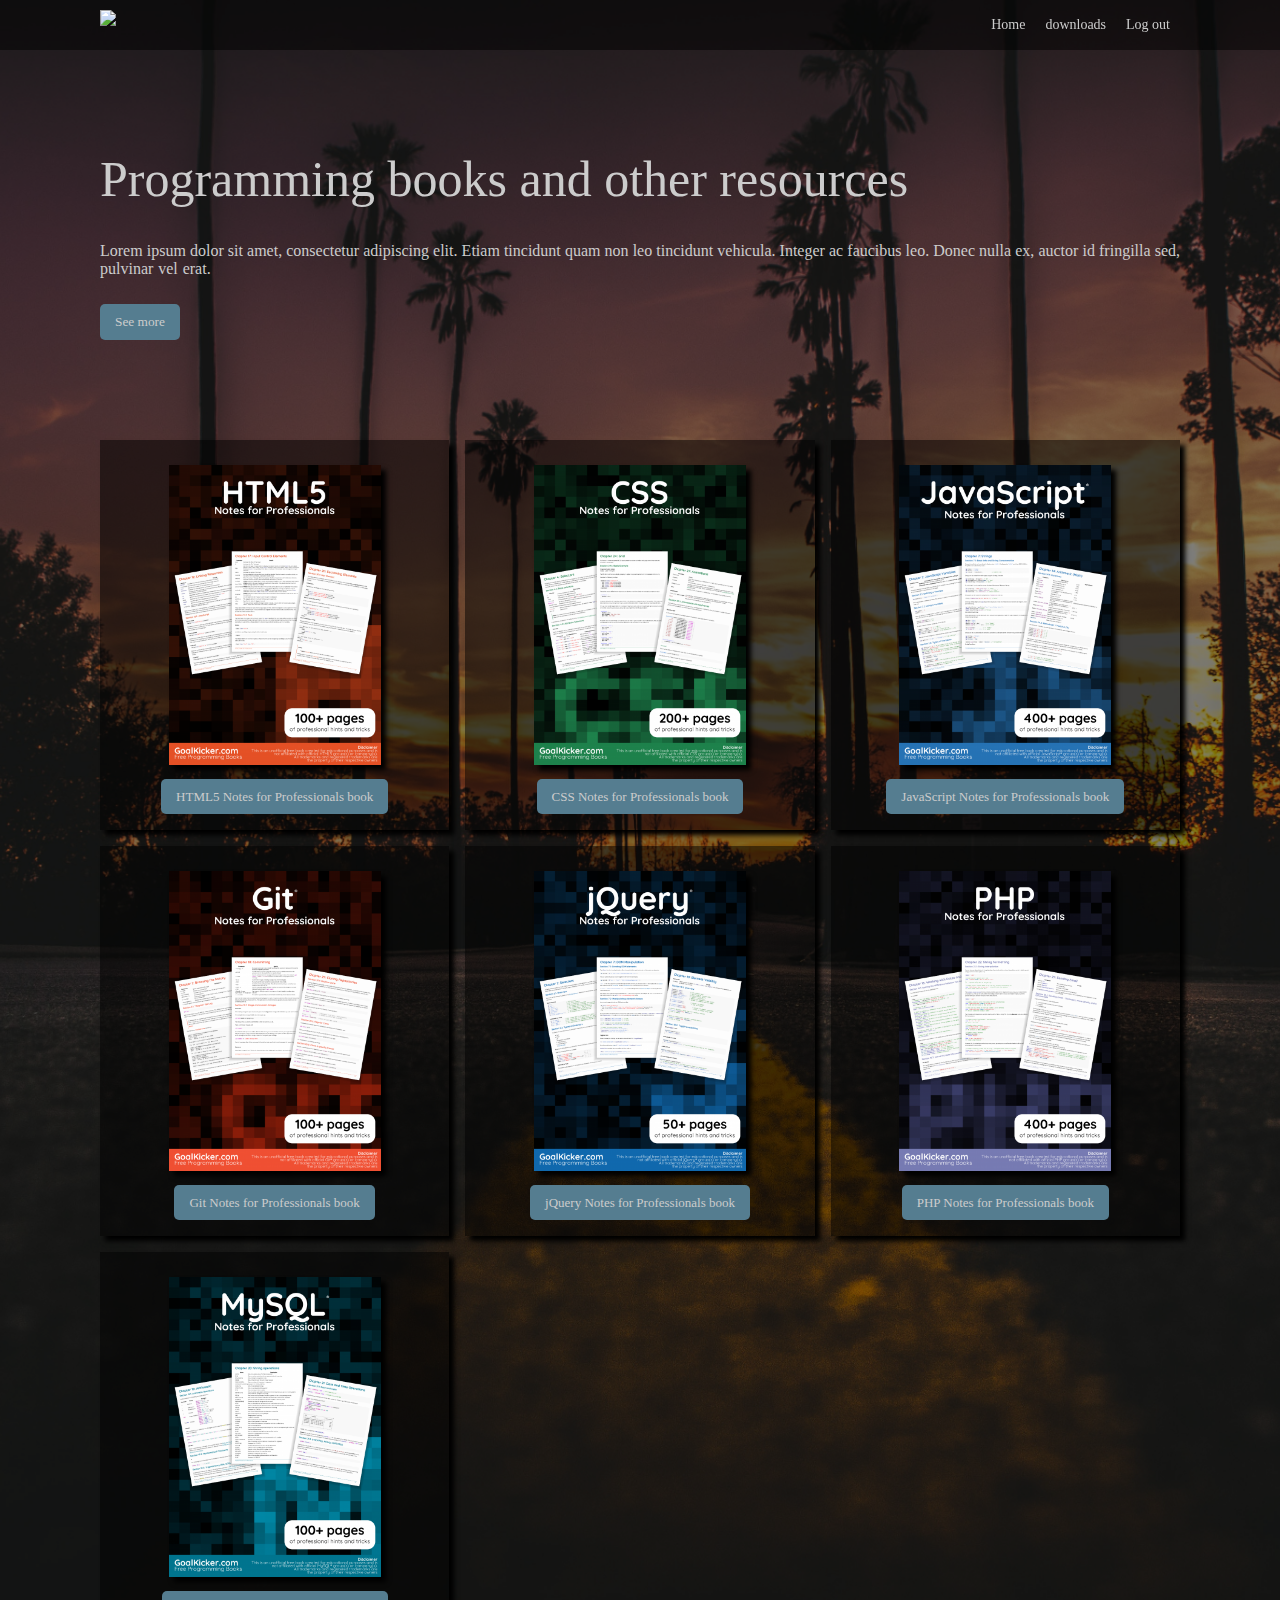
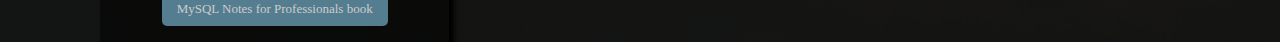
==== download.html @ 652bdecf "added download page" ====
<!doctype html>
<html>
	<head>
		<title>Share | Connect</title>
		<meta name="viewport" content="width = device-width , initial-scale = 1.0"> 
		<link rel="stylesheet" type="text/css" href="css/styles.css">
		<link rel="stylesheet" type="text/css" href="css/home_styles.css">
		<link href="https://stackpath.bootstrapcdn.com/font-awesome/4.7.0/css/font-awesome.min.css" rel="stylesheet">
	</head>
	<body>
	<header>
		<div class="logo">
			<img src="../../access.png">
		</div>
	
		<nav class="nav">
			<ul>
				<li><a href="home.html">Home</a></li>
				<li><a href="download.html">downloads</a></li>
				<li class="log-out"><a >Log out</a></li>
			</ul>
		</nav>
		
		<div class="menu-toggle">
		
			<i class="fa fa-bars menu" aria-hidden="true"></i>

		</div>

	</header>
	
	<div class="heading">
		<div>
		<h1 class="title">Programming books and other resources</h1>
		<p class="heading-details">Lorem ipsum dolor sit amet, consectetur adipiscing elit. Etiam tincidunt quam non leo tincidunt vehicula. Integer ac faucibus leo. Donec nulla ex, auctor id fringilla sed, pulvinar vel erat. <span class="heading-seemore">Phasellus at nisl  vel purus condimentum rutrum vel nec enim. Suspendisse eu  dapibus dui. Vivamus vulputate dignissim justo eu pellentesque. Nam luctus leo enim, ac iaculis libero volutpat et. Sed nisi leo, consectetur ac ipsum in, mollis efficitur mi. Mauris sit amet nunc eu neque sagittis pretium. Interdum et malesuada fames ac ante ipsum primis in faucibus. Donec sed condimentum urna, et lacinia arcu. Orci varius natoque penatibus et magnis dis parturient montes, nascetur ridiculus mus. Duis a elit augue. Proin mattis accumsan finibus.</span></p>
		<button type="button" class="heading-btn">See more</button>
		</div>
	</div>
	
	
	<div class="download-container">
		<div>
			
			<img src="img/html.png" class="download-picture"><br><br>
			<a href="books/html.pdf" class="btn">HTML5 Notes for Professionals book</a>
		</div>
		
		<div>
			
			<img src="img/css.png" class="download-picture"><br><br>
			<a href="books/css.pdf" class="btn">CSS Notes for Professionals book</a>
		</div>
		<div>
			
			<img src="img/js.png" class="download-picture"><br><br>
			<a href="books/js.pdf" class="btn">JavaScript Notes for Professionals book</a>
		</div>
		
		<div>
			
			<img src="img/git.png" class="download-picture"><br><br>
			<a href="books/git.pdf" class="btn">Git Notes for Professionals book</a>
		</div>
		
		<div>
			
			<img src="img/jquery.png" class="download-picture"><br><br>
			<a href="books/jQuery.pdf" class="btn">jQuery Notes for Professionals book</a>
		</div>
		
		<div>
			
			<img src="img/php.png" class="download-picture"><br><br>
			<a href="books/php.pdf" class="btn">PHP Notes for Professionals book</a>
		</div>
		<div>
			
			<img src="img/mysql.png" class="download-picture"><br><br>
			<a href="books/mysql.pdf" class="btn">MySQL Notes for Professionals book</a>
		</div>
		
	
	
	</div>
	
	
	
	
	
	
	
	<script src="script/home_script.js"></script>
	</body>
</html>
---- css/styles.css ----
body {
  background: linear-gradient(rgba(0, 0, 0, 0.5), rgba(0, 0, 0, 0.5)), url(../img/wallpaper3.jpg) no-repeat;
  height: 100vh;
  background-position: center;
  background-size: cover;
  font-family: century gothic;
  padding-bottom: 100px;
margin : 0;
padding :0;
  }

.logo img {
  position: absolute;
  height: 30px;
  margin-top: 10px; }

ul, li {
  margin: 0;
  padding: 0; }

header {
  background: rgba(0, 0, 0, 0.5);
  position: absolute;
  left: 0;
  right: 0;
  top: 0;
  width: 100%;
  padding: 0px 100px;
  box-sizing: border-box;
  position: fixed; }
  header nav {
    float: right; }
    header nav ul {
      display: flex; }
      header nav ul li {
        list-style: none; }
        header nav ul li a {
          color: #ccc !important;
          padding: 0px 10px;
          font-size: 14px;
          height: 50px;
          line-height: 50px;
          display: block;
          cursor: pointer; }

/* form fields */
.form-container {
	padding: 0px 100px;
	margin-top: 15%;
	display: grid;
	grid-template-columns: 1fr 1fr;
	grid-gap: 5rem; 
	margin-bottom : 20%;
	  }
.form-container h1 {
  font-weight: 100;
  color: #ccc; }

.form-container div {
  background: rgba(0, 0, 0, 0.5);
  text-align: center;
  box-shadow: 5px 5px 5px black;
  border-radius: 10px;
  padding: 25px; 
  }

.form-container input {
  background: white;
  border: 2px solid #557d90;
  padding: 10px 10px;
  border-radius: 5px;
  width: 100%;
  margin-bottom: 7px;
  box-sizing: border-box;
  font-family: century gothic; }

.form-container input::placeholder {
  color: gray;
  font-family: century gothic; }

/* btn */
.btn {
  background: #557d90;
  color: #ccc;
  border: none;
  padding: 10px  15px;
  font-family: century gothic;
  border-radius: 5px;
  cursor: pointer;
  width: 100%; }

/* menu-toggle */
.menu-toggle {
  float: right;
  height: 50px;
  line-height: 50px;
  font-size: 24px;
  color: white;
  display: none; }

@media (max-width: 900px) {
	body{
		height : 100%;
	}
  header {
    padding: 0px 10px; }

  .form-container {
    padding: 0px 10px;
    grid-template-columns: 1fr;
    grid-gap: 1rem;
    margin-top: 30%; }

  header nav {
	 z-index : 1000;
    position: absolute;
    top: 49px;
    background:black;
    width: 100%;
    right: 0;
    left: 0;
    visibility: hidden;
    opacity: 0;
    transition: 0.5s; }

  header nav ul {
    display: block; }

  header nav ul li a {
    text-align: center !important; }

  .menu-toggle {
    display: block; } 
	
	.logo img{
		display : none;
	}
}
	
	
.denied {
  color: maroon;
  font-weight: bold;
  text-shadow: 5px 5px 5px black; }

.denied-log {
  visibility: hidden; }

.denied-reg {
  visibility: visible;
  color: white;
  font-weight: bold;
  color: maroon;
  text-shadow: 5px 5px 5px black; }

.second-section{
	 margin-top : -50px;
	height  : 50vh;
	background : #557d90;
	color : white;
	padding : 100px;
		display: grid;
		grid-template-columns : 1fr 1fr 1fr;
		grid-gap : 1rem;
}
.second-section div{
	background : rgba(0,0,0,0.4);
	padding :25px;
	box-shadow : 5px 5px 5px black;
}
.second-section div h1{
	font-weight : 100;
	
}
@media(max-width : 900px){
	
	.second-section {
		height : 100%;
		display : grid;
		grid-template-columns : 1fr;
		padding : 100px 10px 100px 10px;
	}
	h1{
		font-size : 1.5rem !important; 
	}
	p{
		font-size : 0.8rem !important ;
	}
}
---- css/home_styles.css ----
body{
	color : #ccc;
	height : 100%;
}
h1{
	font-weight : 100;
}
.btn{
	background: #557d90;
    color: #ccc;
    border: none;
    padding: 10px 15px;
    font-family: century gothic;
    border-radius: 5px;
    cursor: pointer;
	font-size : 13px;
}
.heading{
	margin : 150px 100px 100px 100px;
	color : #ccc;
}
.heading h1{
	font-weight : 100;
	
	font-size : 50px;
	
}
a{
	text-decoration : none;
}
.heading-details{
	height : 46px;
	overflow : hidden;
	transition : 2s;
	text-align : justify;
	
}

.heading-btn{
	background : #557d90;
	color : #ccc;
	border : none;
	padding : 10px  15px;
	font-family : century gothic;
	border-radius : 5px;
	cursor : pointer;
	
}
.heading-seemore{
	opacity: 0;
	transition : 7s;
}
@media(max-width : 900px){
	.heading {
		height : 100%;
		margin : 100px 10px 100px 10px;
		
	}
	.heading h1{
	}
	
}



.title{
	opacity : 0;
	transition : 5s;
	z-index : 900;
}

.download-container{
	padding : 0px 100px;
	display : grid;
	grid-template-columns : 1fr 1fr 1fr;
	grid-gap : 1rem;
	text-align : center;

}
.download-container div{
	background : rgba(0,0,0,0.5);
	padding : 25px;
	
	box-shadow : 5px 5px 5px black;
}
.download-picture{
	height : 300px;
	box-shadow : 5px 5px 5px black;
}

@media(max-width : 900px){
	.download-container{
		padding : 0px 10px;
		display: grid;
		grid-template-columns : 1fr;
	}
	.btn{
		width : 100%;
	}
}
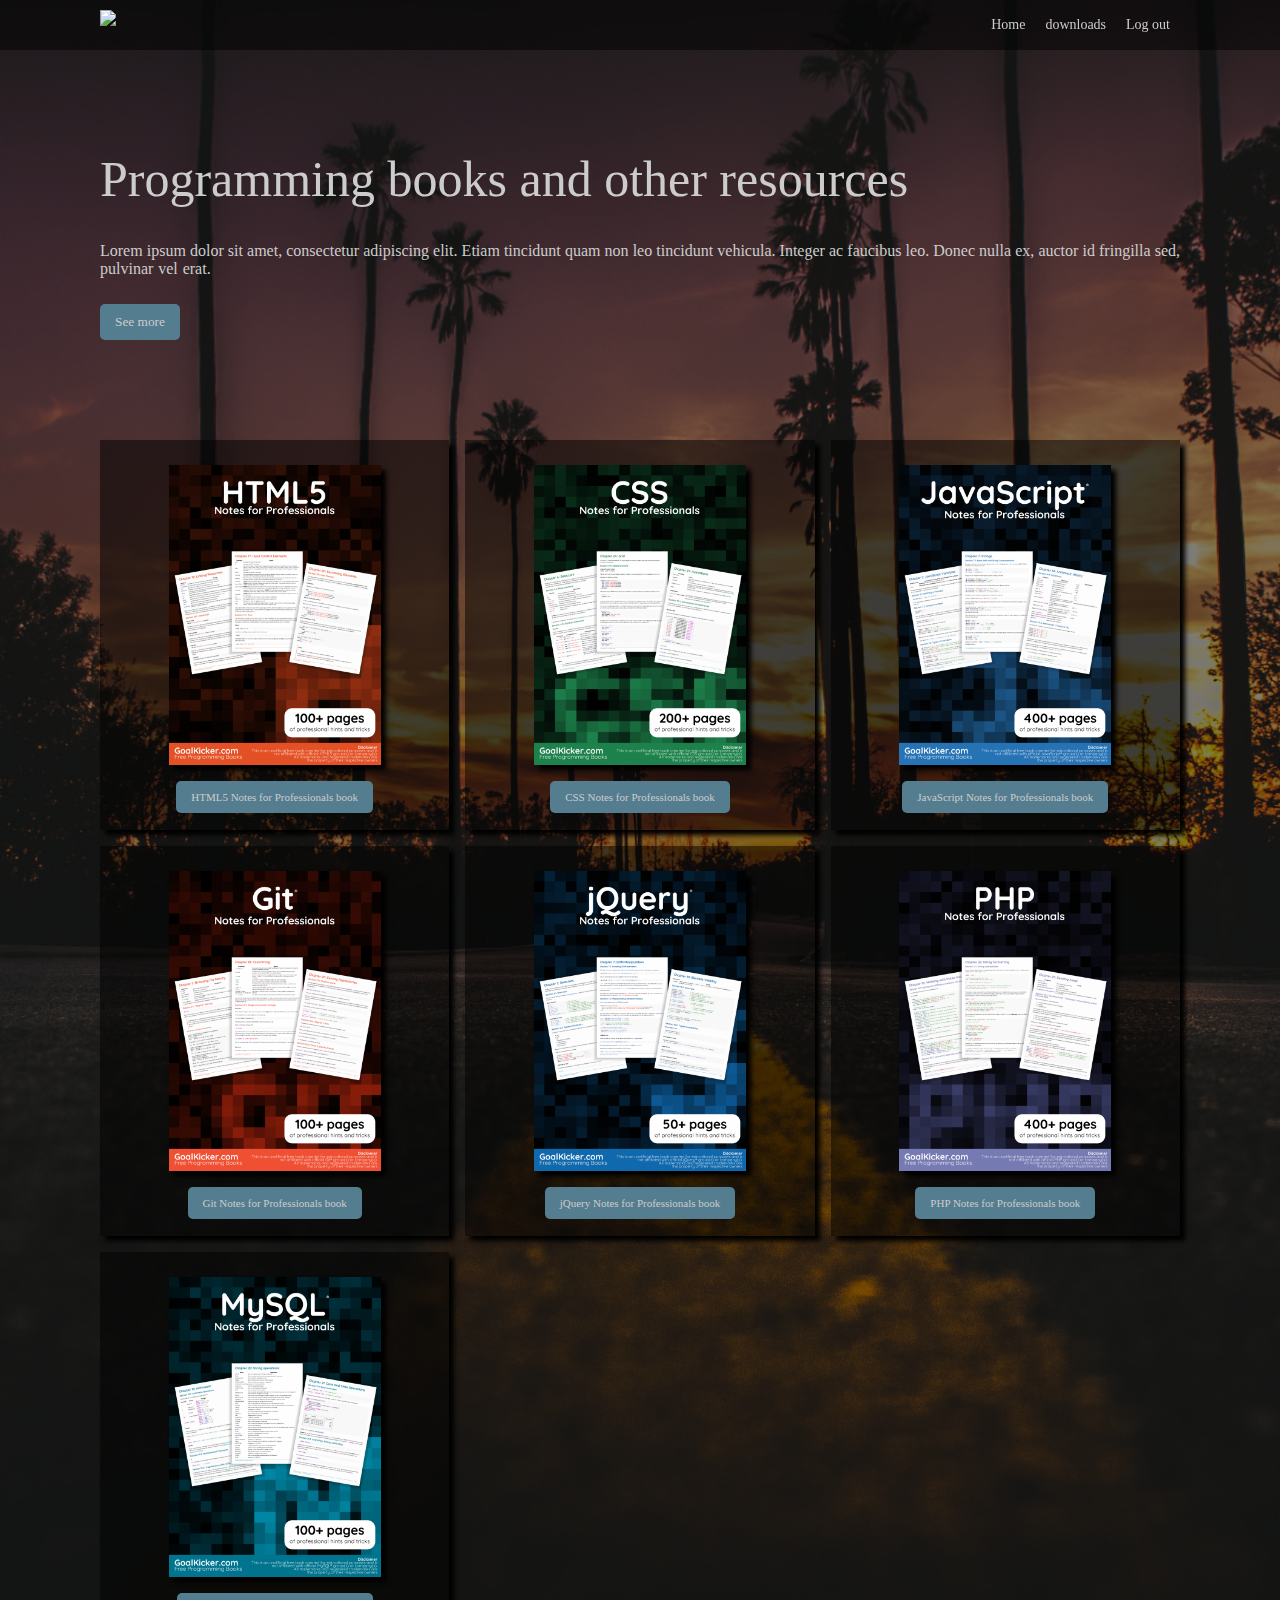
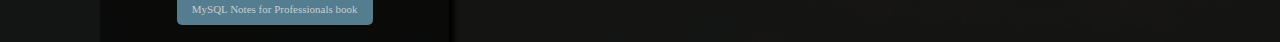
==== commit 6d365024: "some minor bugs" ====
--- a/download.html
+++ b/download.html
@@ -7,7 +7,7 @@
 		<link rel="stylesheet" type="text/css" href="css/home_styles.css">
 		<link href="https://stackpath.bootstrapcdn.com/font-awesome/4.7.0/css/font-awesome.min.css" rel="stylesheet">
 	</head>
-	<body>
+	<body class="download">
 	<header>
 		<div class="logo">
 			<img src="../../access.png">
--- a/css/home_styles.css
+++ b/css/home_styles.css
@@ -13,7 +13,7 @@
     font-family: century gothic;
     border-radius: 5px;
     cursor: pointer;
-	font-size : 13px;
+	font-size : 11px;
 }
 .heading{
 	margin : 150px 100px 100px 100px;
@@ -51,6 +51,9 @@
 	transition : 7s;
 }
 @media(max-width : 900px){
+	body{
+		height : 100vh;
+	}
 	.heading {
 		height : 100%;
 		margin : 100px 10px 100px 10px;
@@ -89,6 +92,9 @@
 }
 
 @media(max-width : 900px){
+	.download{
+		height : 100%;
+	}
 	.download-container{
 		padding : 0px 10px;
 		display: grid;
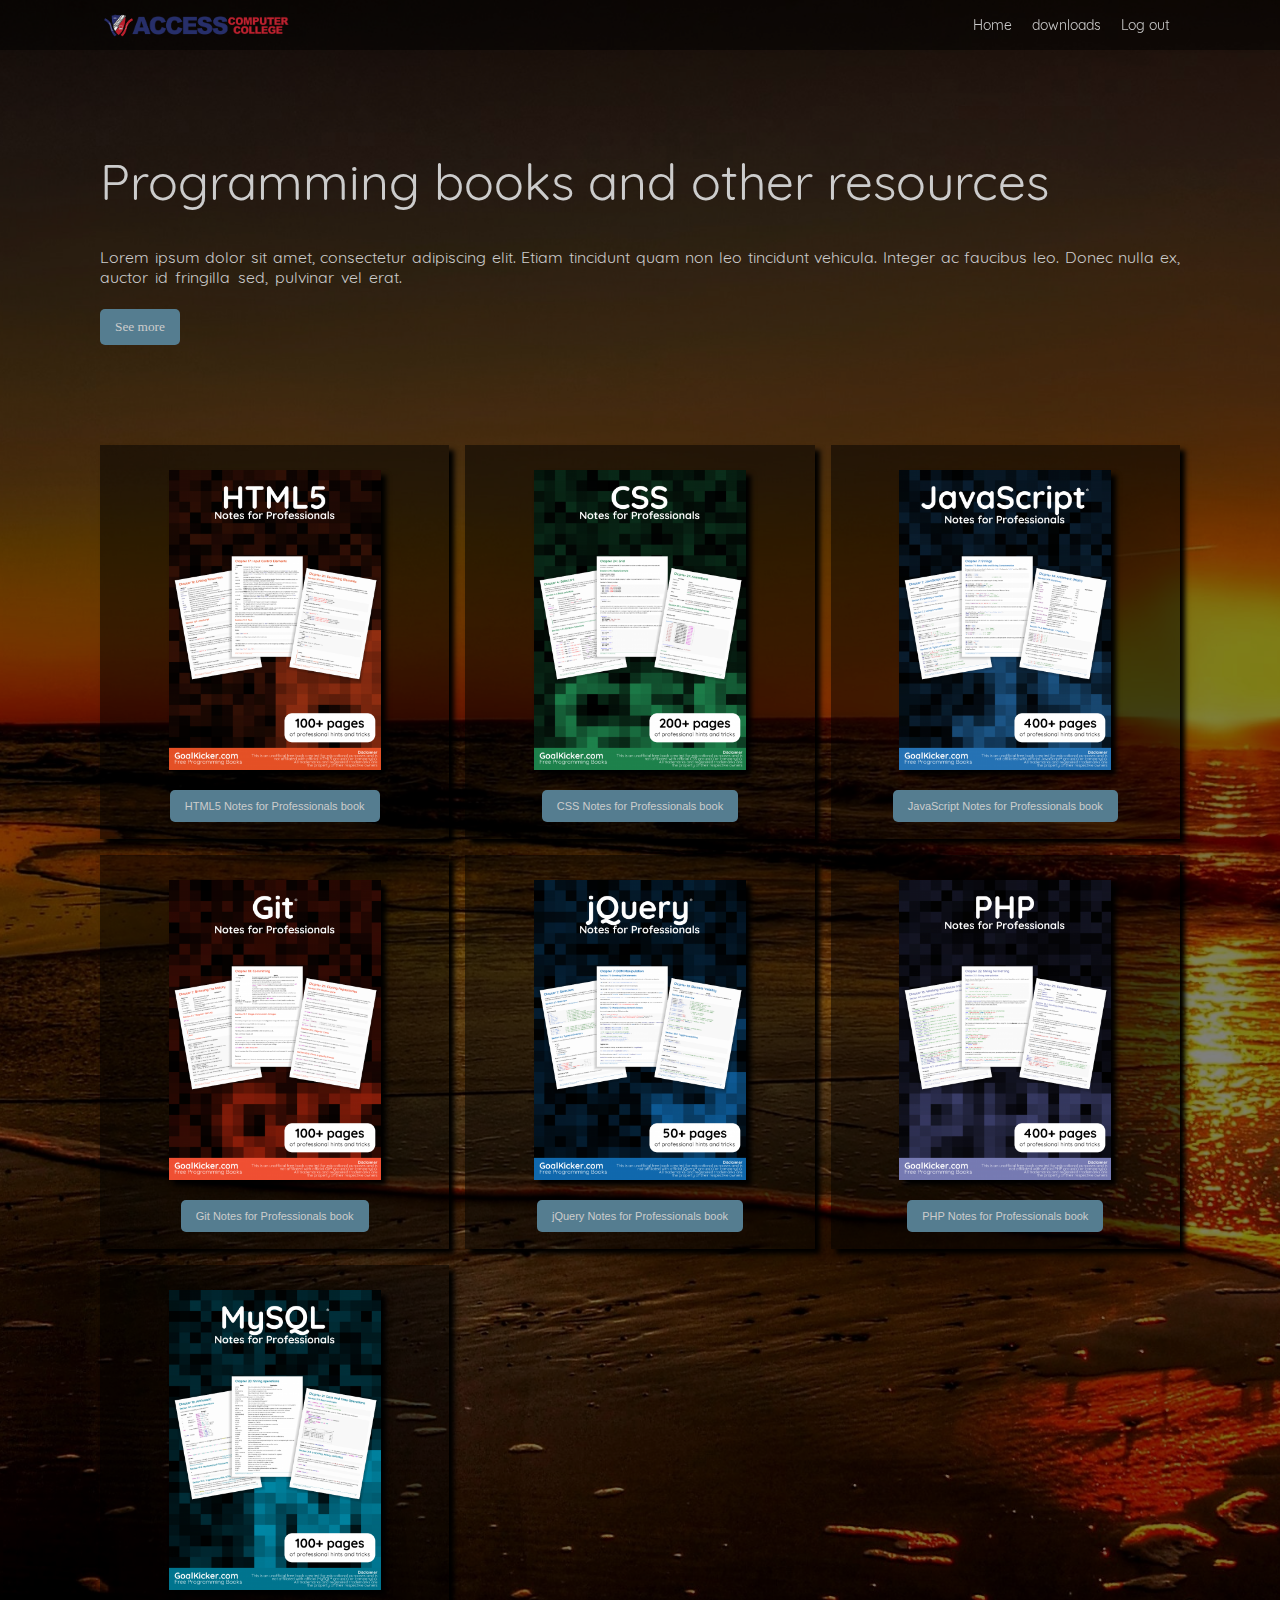
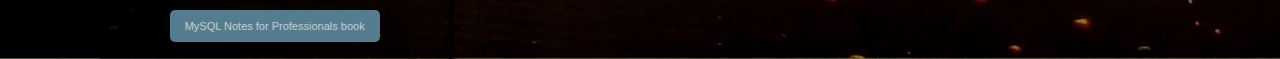
==== commit 13b66213: "new repo" ====
--- a/download.html
+++ b/download.html
@@ -10,7 +10,7 @@
 	<body class="download">
 	<header>
 		<div class="logo">
-			<img src="../../access.png">
+			<img src="img/access.png">
 		</div>
 	
 		<nav class="nav">
--- a/css/styles.css
+++ b/css/styles.css
@@ -1,9 +1,14 @@
+@font-face{
+	font-family : "my";
+	src : url(../font/my.ttf);
+}
+
 body {
-  background: linear-gradient(rgba(0, 0, 0, 0.5), rgba(0, 0, 0, 0.5)), url(../img/wallpaper3.jpg) no-repeat;
+  background: linear-gradient(rgba(0, 0, 0, 0.5), rgba(0, 0, 0, 0.5)), url(../img/wallpaper8.jpg) no-repeat;
   height: 100vh;
   background-position: center;
   background-size: cover;
-  font-family: century gothic;
+  font-family: my;
   padding-bottom: 100px;
 margin : 0;
 padding :0;
--- a/css/home_styles.css
+++ b/css/home_styles.css
@@ -1,6 +1,9 @@
 body{
 	color : #ccc;
 	height : 100%;
+}
+li{
+	list-style : none;
 }
 h1{
 	font-weight : 100;
@@ -10,10 +13,11 @@
     color: #ccc;
     border: none;
     padding: 10px 15px;
-    font-family: century gothic;
+   font-family: 'Muli', sans-serif;
     border-radius: 5px;
     cursor: pointer;
 	font-size : 11px;
+	width : 100px;
 }
 .heading{
 	margin : 150px 100px 100px 100px;
@@ -52,7 +56,7 @@
 }
 @media(max-width : 900px){
 	body{
-		height : 100vh;
+		height : 100%;
 	}
 	.heading {
 		height : 100%;
@@ -103,4 +107,34 @@
 	.btn{
 		width : 100%;
 	}
+}
+
+.home{
+	height: 100%;
+}
+
+#home-content{
+	margin-top : 100px;
+	background : rgba(0,0,0,0.5);
+	padding : 25px;
+	border-radius : 5px;
+
+}
+
+.my-input{
+	width : 50%;
+	padding : 20px 10px;
+	border-radius : 10px;
+	font-size : 15px;
+	font-family : century gothic;
+}
+.post li{
+	margin-top : 20px;
+	background : rgba(0,0,0,0.5);
+	padding : 50px;
+}
+
+.heading-home{
+	background : rgba(0,0,0,0.5);
+	padding : 25px;
 }